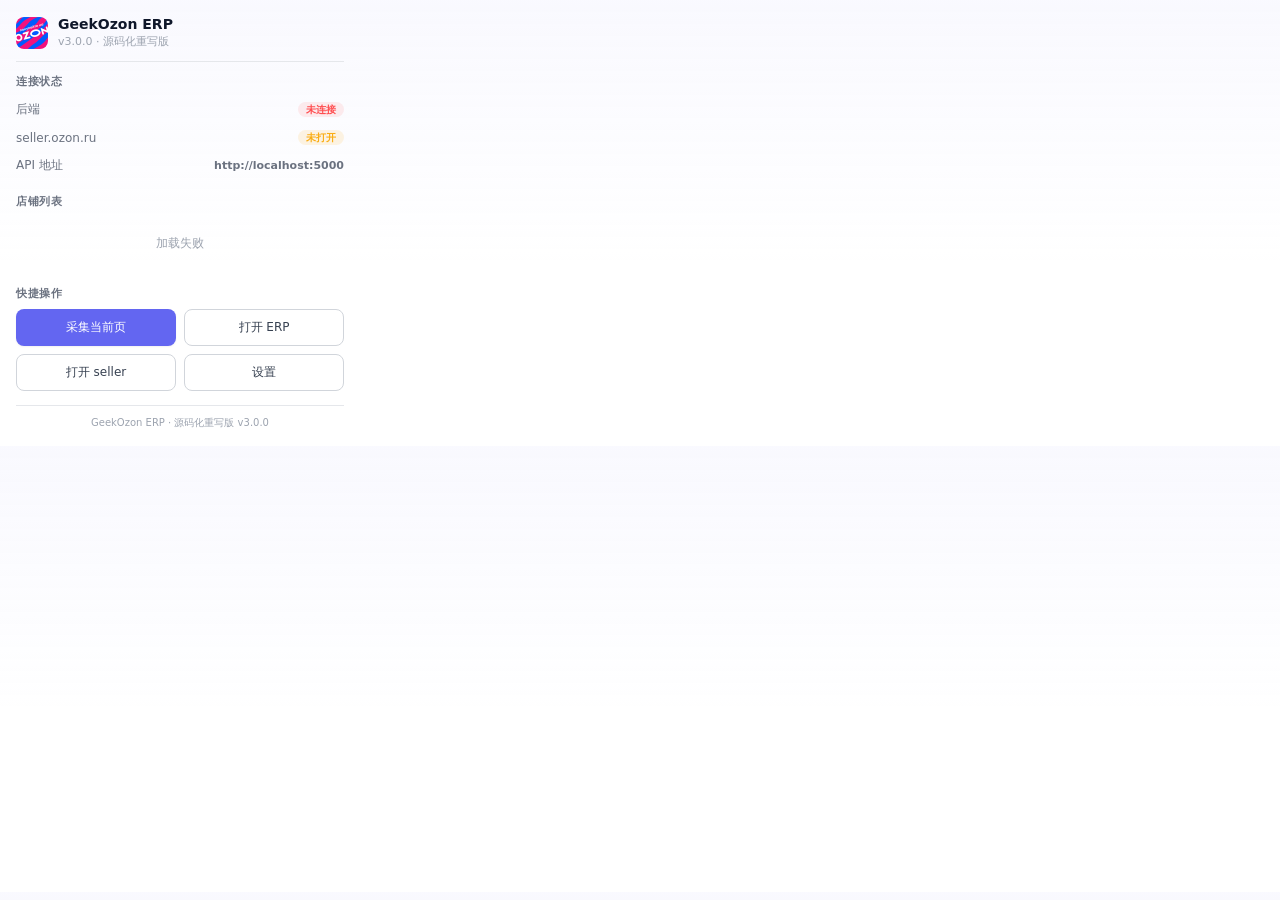
==== extension/entrypoints/popup.html @ e1a4024c "Initial commit: Ozon ERP and browser extension" ====
<!DOCTYPE html>
<html lang="zh-CN">
<head>
  <meta charset="utf-8">
  <title>GeekOzon ERP</title>
  <meta name="viewport" content="width=device-width, initial-scale=1">
  <style>
    * { margin: 0; padding: 0; box-sizing: border-box; }
    body {
      width: 360px;
      font-family: Inter, system-ui, -apple-system, BlinkMacSystemFont, "Segoe UI", Roboto, sans-serif;
      background: linear-gradient(to bottom, rgba(99,102,241,0.04) 0%, #ffffff 60%);
      color: #0f172a;
      padding: 16px;
    }
    .header {
      display: flex; align-items: center; gap: 10px;
      padding-bottom: 12px; border-bottom: 1px solid #e5e7eb;
      margin-bottom: 12px;
    }
    .logo { width: 32px; height: 32px; border-radius: 8px; }
    .title-wrap h1 { font-size: 14px; font-weight: 700; }
    .title-wrap p { font-size: 11px; color: #9ca3af; margin-top: 2px; }
    .section { margin-bottom: 14px; }
    .section-title { font-size: 11px; color: #6b7280; font-weight: 600; margin-bottom: 6px; text-transform: uppercase; letter-spacing: 0.5px; }
    .status-row {
      display: flex; justify-content: space-between; align-items: center;
      padding: 6px 0; font-size: 12px;
    }
    .status-row .label { color: #6b7280; }
    .status-row .value { font-weight: 600; }
    .badge { padding: 2px 8px; border-radius: 10px; font-size: 10px; font-weight: 600; }
    .badge-ok { background: rgba(0,176,80,0.1); color: #00b050; }
    .badge-warn { background: rgba(250,173,20,0.12); color: #faad14; }
    .badge-err { background: rgba(255,77,79,0.1); color: #ff4d4f; }
    .btn-group { display: grid; grid-template-columns: 1fr 1fr; gap: 8px; margin-top: 8px; }
    .btn {
      padding: 9px 12px; border: 1px solid transparent; border-radius: 8px;
      font-size: 12px; font-weight: 500; cursor: pointer; transition: all 0.15s;
      font-family: inherit;
    }
    .btn-primary { background: #6366f1; color: #fff; box-shadow: 0 1px 2px 0 rgba(15,23,42,0.06); }
    .btn-primary:hover { background: #4f46e5; box-shadow: 0 4px 8px -2px rgba(99,102,241,0.28); transform: translateY(-1px); }
    .btn-secondary { background: #fff; color: #374151; border: 1px solid #d1d5db; }
    .btn-secondary:hover { background: #f9fafb; }
    .btn-block { width: 100%; }
    .shop-list { max-height: 160px; overflow-y: auto; }
    .shop-item {
      display: flex; justify-content: space-between; align-items: center;
      padding: 6px 8px; border-radius: 6px; font-size: 12px; margin-bottom: 2px;
    }
    .shop-item:hover { background: #f3f4f6; }
    .shop-name { font-weight: 500; }
    .footer { padding-top: 10px; border-top: 1px solid #e5e7eb; font-size: 10px; color: #9ca3af; text-align: center; }
    .loading { text-align: center; padding: 20px; color: #9ca3af; font-size: 12px; }
  </style>
</head>
<body>
  <div class="header">
    <img src="../assets/icon-128.png" class="logo" alt="logo">
    <div class="title-wrap">
      <h1>GeekOzon ERP</h1>
      <p>v3.0.0 · 源码化重写版</p>
    </div>
  </div>

  <div class="section">
    <div class="section-title">连接状态</div>
    <div class="status-row"><span class="label">后端</span><span class="value" id="backendStatus">检测中...</span></div>
    <div class="status-row"><span class="label">seller.ozon.ru</span><span class="value" id="sellerTabStatus">检测中...</span></div>
    <div class="status-row"><span class="label">API 地址</span><span class="value" id="apiBaseUrl" style="font-size:11px;color:#6b7280">--</span></div>
  </div>

  <div class="section">
    <div class="section-title">店铺列表</div>
    <div class="shop-list" id="shopList"><div class="loading">加载中...</div></div>
  </div>

  <div class="section">
    <div class="section-title">快捷操作</div>
    <div class="btn-group">
      <button class="btn btn-primary" id="btnCollect">采集当前页</button>
      <button class="btn btn-secondary" id="btnErp">打开 ERP</button>
      <button class="btn btn-secondary" id="btnSeller">打开 seller</button>
      <button class="btn btn-secondary" id="btnOptions">设置</button>
    </div>
  </div>

  <div class="footer">GeekOzon ERP · 源码化重写版 v3.0.0</div>

  <script src="../core/namespace.js"></script>
  <script src="../core/config.js"></script>
  <script src="../core/api-client.js"></script>
  <script src="../core/chrome-storage.js"></script>
  <script src="../core/cross-tab.js"></script>
  <script src="popup.js"></script>
</body>
</html>
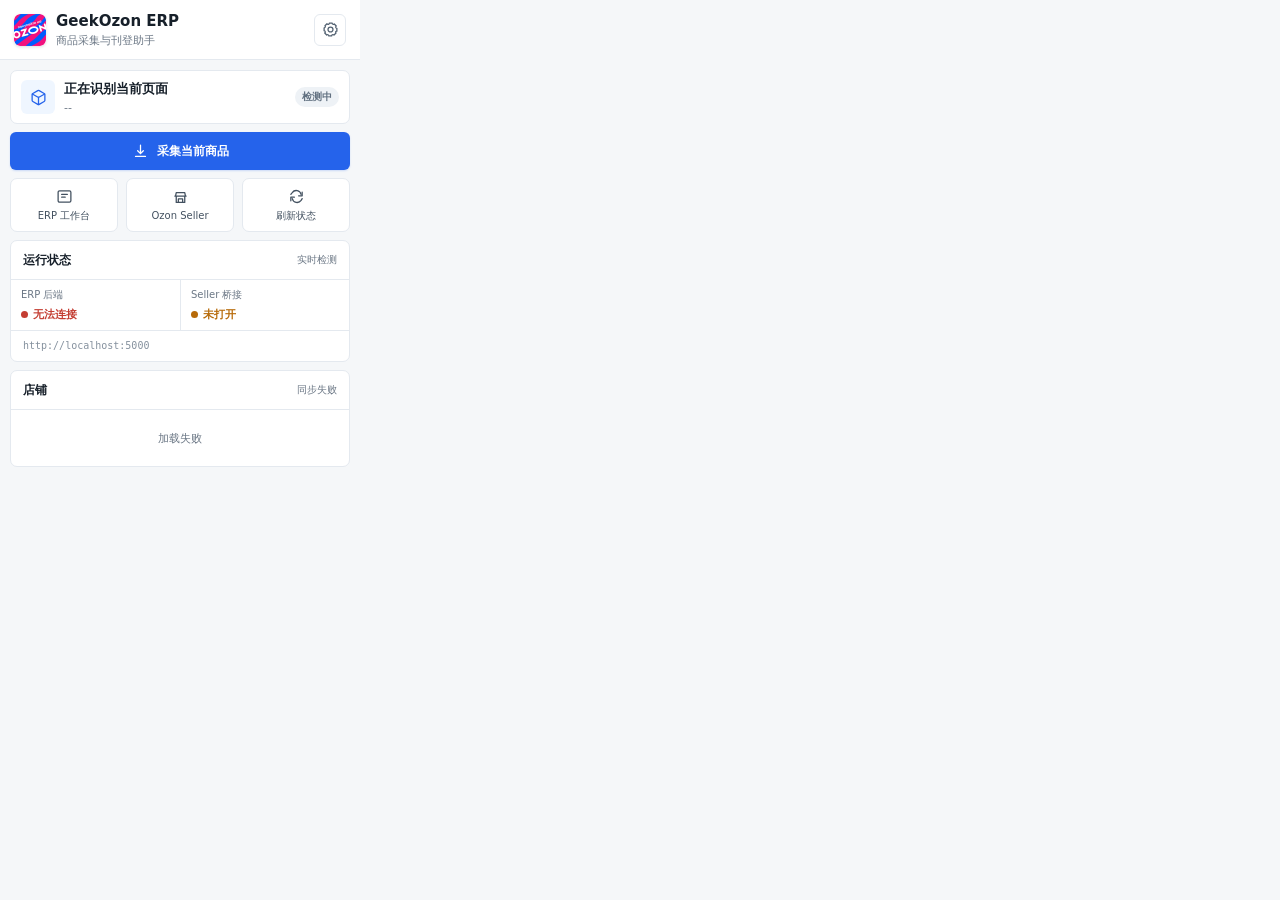
==== commit 638957cf: "推进" ====
--- a/extension/entrypoints/popup.html
+++ b/extension/entrypoints/popup.html
@@ -5,94 +5,82 @@
   <title>GeekOzon ERP</title>
   <meta name="viewport" content="width=device-width, initial-scale=1">
   <style>
-    * { margin: 0; padding: 0; box-sizing: border-box; }
-    body {
-      width: 360px;
-      font-family: Inter, system-ui, -apple-system, BlinkMacSystemFont, "Segoe UI", Roboto, sans-serif;
-      background: linear-gradient(to bottom, rgba(99,102,241,0.04) 0%, #ffffff 60%);
-      color: #0f172a;
-      padding: 16px;
+    :root { --ink:#17202a; --muted:#6b7785; --line:#e4e9ef; --soft:#f5f7f9; --blue:#2563eb; --blue-hover:#1d4ed8; --green:#15805d; --amber:#b76a08; --red:#c43d32; }
+    * { margin:0; padding:0; box-sizing:border-box; }
+    html,body { width:min(360px,100vw); min-width:300px; height:auto; max-height:min(580px,100vh); overflow:hidden; }
+    body { font-family:Inter,system-ui,-apple-system,"Segoe UI",sans-serif; background:#f5f7f9; color:var(--ink); letter-spacing:0; }
+    button { font:inherit; }
+    .app-head { height:60px; display:flex; align-items:center; justify-content:space-between; padding:0 14px; background:#fff; border-bottom:1px solid var(--line); }
+    .brand { display:flex; align-items:center; gap:10px; min-width:0; }
+    .logo { width:32px; height:32px; border-radius:6px; box-shadow:0 1px 3px rgba(15,23,42,.14); }
+    .brand h1 { font-size:15px; line-height:1.2; font-weight:700; }
+    .brand p { margin-top:3px; font-size:11px; color:var(--muted); }
+    .icon-btn { width:32px; height:32px; display:grid; place-items:center; border:1px solid var(--line); border-radius:6px; background:#fff; color:#526171; cursor:pointer; }
+    .icon-btn:hover { background:var(--soft); color:var(--ink); }
+    .content { max-height:520px; overflow-y:auto; overflow-x:hidden; overscroll-behavior:contain; padding:10px; display:grid; gap:8px; scrollbar-width:thin; }
+    .page-context { display:flex; align-items:center; gap:9px; padding:9px 10px; background:#fff; border:1px solid var(--line); border-radius:7px; }
+    .page-icon { width:34px; height:34px; flex:0 0 34px; display:grid; place-items:center; border-radius:6px; background:#eff6ff; color:var(--blue); }
+    .page-copy { min-width:0; flex:1; }
+    .page-copy strong { display:block; overflow:hidden; text-overflow:ellipsis; white-space:nowrap; font-size:13px; }
+    .page-copy span { display:block; margin-top:3px; overflow:hidden; text-overflow:ellipsis; white-space:nowrap; font-size:11px; color:var(--muted); }
+    .page-tag { flex:0 0 auto; padding:3px 7px; border-radius:999px; background:#eef2f6; color:#627181; font-size:10px; font-weight:600; }
+    .page-tag.supported { background:#eaf7f1; color:var(--green); }
+    .primary-action { width:100%; height:38px; display:flex; align-items:center; justify-content:center; gap:8px; border:0; border-radius:6px; background:var(--blue); color:#fff; font-size:12px; font-weight:600; cursor:pointer; box-shadow:0 1px 2px rgba(37,99,235,.2); }
+    .primary-action:hover { background:var(--blue-hover); }
+    .primary-action:disabled { opacity:.65; cursor:wait; }
+    .quick-grid { display:grid; grid-template-columns:repeat(3,1fr); gap:8px; }
+    .quick-btn { min-height:54px; display:flex; flex-direction:column; align-items:center; justify-content:center; gap:4px; border:1px solid var(--line); border-radius:7px; background:#fff; color:#435160; font-size:10px; cursor:pointer; }
+    .quick-btn:hover { border-color:#b9c4d0; background:#fbfcfd; color:var(--ink); }
+    .quick-btn svg,.primary-action svg,.icon-btn svg,.page-icon svg { width:17px; height:17px; fill:none; stroke:currentColor; stroke-width:1.8; stroke-linecap:round; stroke-linejoin:round; }
+    .panel { background:#fff; border:1px solid var(--line); border-radius:7px; overflow:hidden; }
+    .panel-head { min-height:39px; display:flex; align-items:center; justify-content:space-between; padding:0 12px; border-bottom:1px solid var(--line); }
+    .panel-head h2 { font-size:12px; font-weight:650; }
+    .panel-head span { font-size:10px; color:var(--muted); }
+    .health-grid { display:grid; grid-template-columns:1fr 1fr; }
+    .health-item { min-height:49px; padding:8px 10px; }
+    .health-item + .health-item { border-left:1px solid var(--line); }
+    .health-label { display:block; margin-bottom:5px; font-size:10px; color:var(--muted); }
+    .health-value { display:flex; align-items:center; gap:6px; font-size:11px; font-weight:600; }
+    .dot { width:7px; height:7px; border-radius:50%; background:#9ca7b2; }
+    .badge { display:inline-flex; align-items:center; gap:5px; font-size:11px; font-weight:600; }
+    .badge::before { content:""; width:7px; height:7px; border-radius:50%; background:currentColor; }
+    .badge-ok { color:var(--green); } .badge-warn { color:var(--amber); } .badge-err { color:var(--red); }
+    .shop-list { max-height:112px; overflow:auto; scrollbar-width:thin; }
+    .shop-item { min-height:38px; display:flex; align-items:center; justify-content:space-between; gap:8px; padding:6px 10px; border-bottom:1px solid #edf0f3; }
+    .shop-item:last-child { border-bottom:0; }
+    .shop-name { min-width:0; overflow:hidden; text-overflow:ellipsis; white-space:nowrap; font-size:11px; font-weight:600; }
+    .shop-meta { display:flex; align-items:center; gap:7px; flex:0 0 auto; color:var(--muted); font-size:10px; }
+    .loading { min-height:56px; display:flex; align-items:center; justify-content:center; color:var(--muted); font-size:11px; }
+    .api-row { padding:8px 12px; border-top:1px solid var(--line); color:#85919e; font:10px/1.4 Consolas,monospace; overflow:hidden; text-overflow:ellipsis; white-space:nowrap; }
+    .toast { position:fixed; left:12px; right:12px; bottom:12px; z-index:5; display:none; align-items:center; gap:8px; min-height:40px; padding:9px 11px; border:1px solid #cad3dd; border-radius:6px; background:#17202a; color:#fff; box-shadow:0 8px 24px rgba(15,23,42,.18); font-size:11px; }
+    .toast.show { display:flex; animation:toast-in .18s ease-out; }
+    .toast.error { background:#7f261f; border-color:#9f352b; }
+    @keyframes toast-in { from { opacity:0; transform:translateY(6px); } to { opacity:1; transform:translateY(0); } }
+    @media (max-height:520px) {
+      html,body { max-height:500px; }
+      .content { max-height:440px; }
+      .panel .api-row { display:none; }
+      .shop-list { max-height:76px; }
     }
-    .header {
-      display: flex; align-items: center; gap: 10px;
-      padding-bottom: 12px; border-bottom: 1px solid #e5e7eb;
-      margin-bottom: 12px;
-    }
-    .logo { width: 32px; height: 32px; border-radius: 8px; }
-    .title-wrap h1 { font-size: 14px; font-weight: 700; }
-    .title-wrap p { font-size: 11px; color: #9ca3af; margin-top: 2px; }
-    .section { margin-bottom: 14px; }
-    .section-title { font-size: 11px; color: #6b7280; font-weight: 600; margin-bottom: 6px; text-transform: uppercase; letter-spacing: 0.5px; }
-    .status-row {
-      display: flex; justify-content: space-between; align-items: center;
-      padding: 6px 0; font-size: 12px;
-    }
-    .status-row .label { color: #6b7280; }
-    .status-row .value { font-weight: 600; }
-    .badge { padding: 2px 8px; border-radius: 10px; font-size: 10px; font-weight: 600; }
-    .badge-ok { background: rgba(0,176,80,0.1); color: #00b050; }
-    .badge-warn { background: rgba(250,173,20,0.12); color: #faad14; }
-    .badge-err { background: rgba(255,77,79,0.1); color: #ff4d4f; }
-    .btn-group { display: grid; grid-template-columns: 1fr 1fr; gap: 8px; margin-top: 8px; }
-    .btn {
-      padding: 9px 12px; border: 1px solid transparent; border-radius: 8px;
-      font-size: 12px; font-weight: 500; cursor: pointer; transition: all 0.15s;
-      font-family: inherit;
-    }
-    .btn-primary { background: #6366f1; color: #fff; box-shadow: 0 1px 2px 0 rgba(15,23,42,0.06); }
-    .btn-primary:hover { background: #4f46e5; box-shadow: 0 4px 8px -2px rgba(99,102,241,0.28); transform: translateY(-1px); }
-    .btn-secondary { background: #fff; color: #374151; border: 1px solid #d1d5db; }
-    .btn-secondary:hover { background: #f9fafb; }
-    .btn-block { width: 100%; }
-    .shop-list { max-height: 160px; overflow-y: auto; }
-    .shop-item {
-      display: flex; justify-content: space-between; align-items: center;
-      padding: 6px 8px; border-radius: 6px; font-size: 12px; margin-bottom: 2px;
-    }
-    .shop-item:hover { background: #f3f4f6; }
-    .shop-name { font-weight: 500; }
-    .footer { padding-top: 10px; border-top: 1px solid #e5e7eb; font-size: 10px; color: #9ca3af; text-align: center; }
-    .loading { text-align: center; padding: 20px; color: #9ca3af; font-size: 12px; }
   </style>
 </head>
 <body>
-  <div class="header">
-    <img src="../assets/icon-128.png" class="logo" alt="logo">
-    <div class="title-wrap">
-      <h1>GeekOzon ERP</h1>
-      <p>v3.0.0 · 源码化重写版</p>
+  <header class="app-head">
+    <div class="brand"><img src="../assets/icon-128.png" class="logo" alt=""><div><h1>GeekOzon ERP</h1><p>商品采集与刊登助手</p></div></div>
+    <button class="icon-btn" id="btnOptions" title="扩展设置" aria-label="扩展设置"><svg viewBox="0 0 24 24"><path d="M12 15.5a3.5 3.5 0 1 0 0-7 3.5 3.5 0 0 0 0 7Z"/><path d="M19.4 15a1.7 1.7 0 0 0 .34 1.88l.06.06-2.83 2.83-.06-.06A1.7 1.7 0 0 0 15 19.4a1.7 1.7 0 0 0-1 .6 1.7 1.7 0 0 0-.4 1.1V21h-4v-.09A1.7 1.7 0 0 0 8.6 19.4a1.7 1.7 0 0 0-1.88.34l-.06.06-2.83-2.83.06-.06A1.7 1.7 0 0 0 4.6 15a1.7 1.7 0 0 0-.6-1 1.7 1.7 0 0 0-1.1-.4H3v-4h.09A1.7 1.7 0 0 0 4.6 8.6a1.7 1.7 0 0 0-.34-1.88l-.06-.06 2.83-2.83.06.06A1.7 1.7 0 0 0 9 4.6a1.7 1.7 0 0 0 1-.6 1.7 1.7 0 0 0 .4-1.1V3h4v.09A1.7 1.7 0 0 0 15.4 4.6a1.7 1.7 0 0 0 1.88-.34l.06-.06 2.83 2.83-.06.06A1.7 1.7 0 0 0 19.4 9c.15.37.37.7.66.98.3.27.68.42 1.08.42H21v4h-.09A1.7 1.7 0 0 0 19.4 15Z"/></svg></button>
+  </header>
+  <main class="content">
+    <section class="page-context"><div class="page-icon"><svg viewBox="0 0 24 24"><path d="M21 8a2 2 0 0 0-1-1.73l-7-4a2 2 0 0 0-2 0l-7 4A2 2 0 0 0 3 8v8a2 2 0 0 0 1 1.73l7 4a2 2 0 0 0 2 0l7-4A2 2 0 0 0 21 16Z"/><path d="m3.3 7 8.7 5 8.7-5M12 22V12"/></svg></div><div class="page-copy"><strong id="currentPageTitle">正在识别当前页面</strong><span id="currentPageHost">--</span></div><span class="page-tag" id="pageStatus">检测中</span></section>
+    <button class="primary-action" id="btnCollect"><svg viewBox="0 0 24 24"><path d="M12 3v12m0 0 4-4m-4 4-4-4"/><path d="M5 19h14"/></svg><span>采集当前商品</span></button>
+    <div class="quick-grid">
+      <button class="quick-btn" id="btnErp"><svg viewBox="0 0 24 24"><rect x="3" y="4" width="18" height="16" rx="2"/><path d="M8 9h8M8 13h5"/></svg><span>ERP 工作台</span></button>
+      <button class="quick-btn" id="btnSeller"><svg viewBox="0 0 24 24"><path d="M4 10h16M5 10l1-5h12l1 5M6 10v9h12v-9"/><path d="M9 19v-5h6v5"/></svg><span>Ozon Seller</span></button>
+      <button class="quick-btn" id="btnRefresh"><svg viewBox="0 0 24 24"><path d="M20 6v5h-5M4 18v-5h5"/><path d="M18.5 9A7 7 0 0 0 6 6.5L4 9m2 6a7 7 0 0 0 12.5 2.5L20 15"/></svg><span>刷新状态</span></button>
     </div>
-  </div>
-
-  <div class="section">
-    <div class="section-title">连接状态</div>
-    <div class="status-row"><span class="label">后端</span><span class="value" id="backendStatus">检测中...</span></div>
-    <div class="status-row"><span class="label">seller.ozon.ru</span><span class="value" id="sellerTabStatus">检测中...</span></div>
-    <div class="status-row"><span class="label">API 地址</span><span class="value" id="apiBaseUrl" style="font-size:11px;color:#6b7280">--</span></div>
-  </div>
-
-  <div class="section">
-    <div class="section-title">店铺列表</div>
-    <div class="shop-list" id="shopList"><div class="loading">加载中...</div></div>
-  </div>
-
-  <div class="section">
-    <div class="section-title">快捷操作</div>
-    <div class="btn-group">
-      <button class="btn btn-primary" id="btnCollect">采集当前页</button>
-      <button class="btn btn-secondary" id="btnErp">打开 ERP</button>
-      <button class="btn btn-secondary" id="btnSeller">打开 seller</button>
-      <button class="btn btn-secondary" id="btnOptions">设置</button>
-    </div>
-  </div>
-
-  <div class="footer">GeekOzon ERP · 源码化重写版 v3.0.0</div>
-
-  <script src="../core/namespace.js"></script>
-  <script src="../core/config.js"></script>
-  <script src="../core/api-client.js"></script>
-  <script src="../core/chrome-storage.js"></script>
-  <script src="../core/cross-tab.js"></script>
-  <script src="popup.js"></script>
+    <section class="panel"><div class="panel-head"><h2>运行状态</h2><span>实时检测</span></div><div class="health-grid"><div class="health-item"><span class="health-label">ERP 后端</span><div class="health-value" id="backendStatus"><span class="dot"></span>检测中</div></div><div class="health-item"><span class="health-label">Seller 桥接</span><div class="health-value" id="sellerTabStatus"><span class="dot"></span>检测中</div></div></div><div class="api-row" id="apiBaseUrl">--</div></section>
+    <section class="panel"><div class="panel-head"><h2>店铺</h2><span id="shopCount">加载中</span></div><div class="shop-list" id="shopList"><div class="loading">正在同步店铺</div></div></section>
+  </main>
+  <div class="toast" id="popupToast"></div>
+  <script src="../core/namespace.js"></script><script src="../core/config.js"></script><script src="../core/api-client.js"></script><script src="../core/chrome-storage.js"></script><script src="../core/cross-tab.js"></script><script src="popup.js"></script>
 </body>
 </html>
